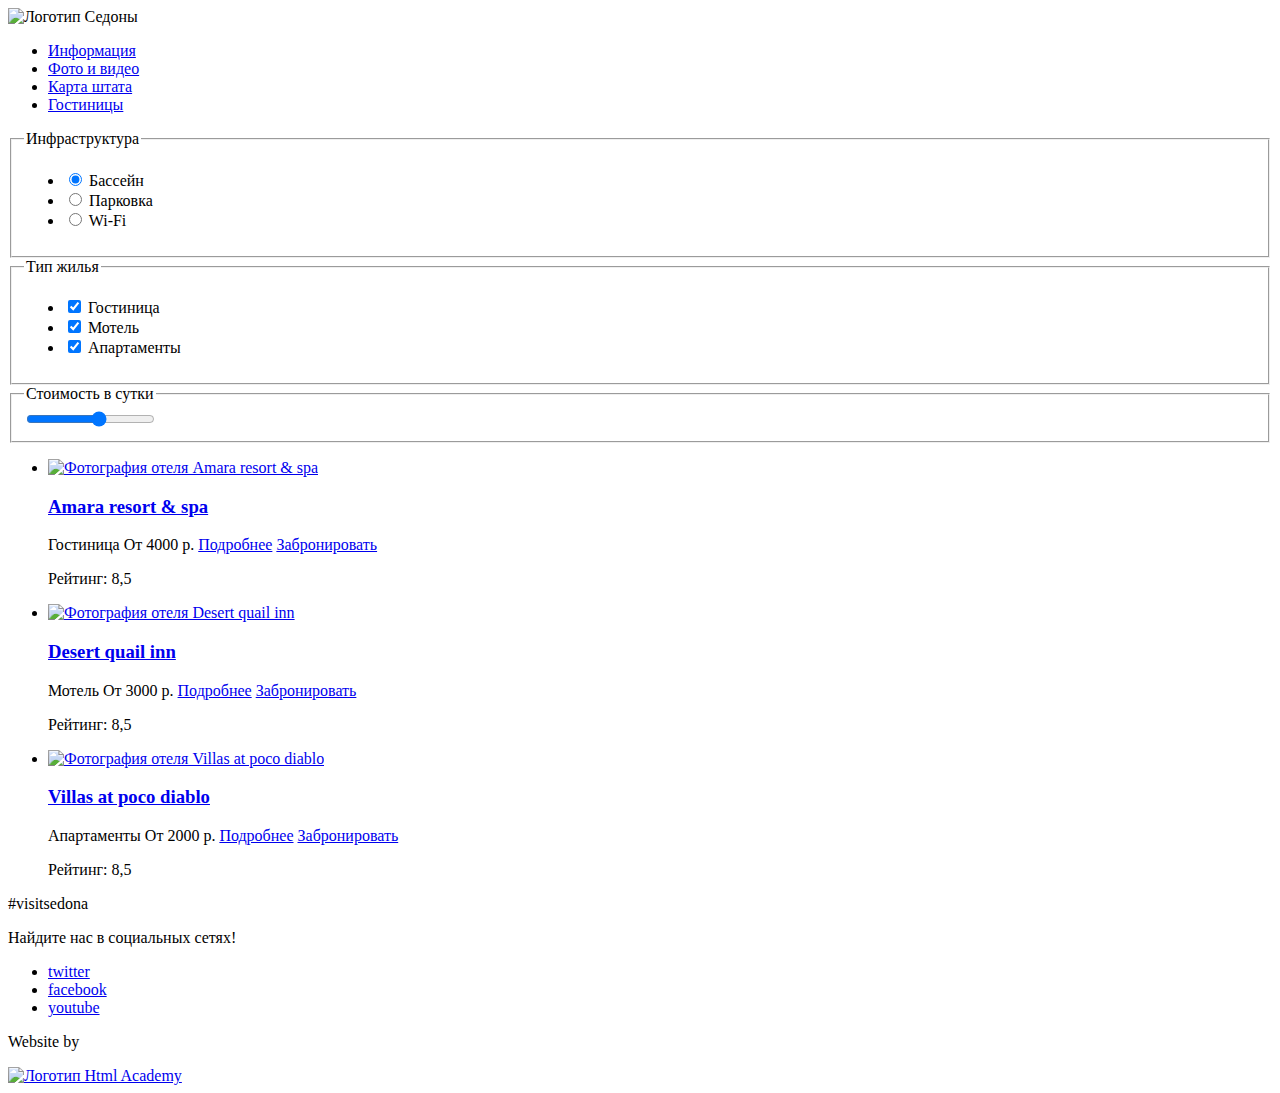
==== hotels.html @ 3c792347 "Добавление доступности и форм" ====
<!DOCTYPE html>
<html lang="ru">
  <head>
    <link href="css/style.css" rel="stylesheet">
    <meta charset="utf-8">
    <title>HTML Academy: Седона</title>
  </head>
  <body>
      <header class="main-header">
          <nav class="main-navigation">
              <img src="img/logo.svg" width="139px" height="71px" alt="Логотип Седоны">
              <ul>
                  <li><a href="#">Информация</a></li>
                  <li><a href="#">Фото и видео</a></li>
                  <li><a href="#">Карта штата</a></li>
                  <li><a href="#">Гостиницы</a></li>
              </ul>
          </nav>
      </header>
      
      <main>
          <h1 class="visually-hidden">Отели в Седоне</h1>
          <section>
              <h2 class="visually-hidden">Фильтр отелей</h2>
              <form class="filter" action="https://echo.htmlacademy.ru" method="post">
                  <fieldset>
                    <legend>Инфраструктура</legend>
                      <ul>
                        <li>
                            <input type="radio" name="infrostructure" id="swimming-pool" checked>
                            <label for="swimming-pool">Бассейн</label>
                        </li>
                        <li>
                            <input type="radio" name="infrostructure" id="parking"> 
                            <label for="parking">Парковка</label>
                        </li>
                        <li>
                            <input type="radio" name="infrostructure" id="wi-fi"> 
                            <label for="wi-fi">Wi-Fi</label>
                        </li>
                       </ul>
                  </fieldset>
                  <fieldset>
                    <legend>Тип жилья</legend>
                      <ul>
                        <li>
                            <input type="checkbox" name="accomodation" id="inn" checked>
                            <label for="inn">Гостиница</label>
                        </li>
                        <li>
                            <input type="checkbox" name="accomodation" id="motel" checked> 
                            <label for="motel">Мотель</label>
                        </li>
                        <li>
                            <input type="checkbox" name="accomodation" id="apartment" checked> 
                            <label for="apartment">Апартаменты</label>
                        </li>
                       </ul>
                  </fieldset>
                  <fieldset>
                    <legend>Стоимость в сутки</legend>
                    <input type="range" min="0" max="3500" step="500" multiple>
                  </fieldset>
              </form>
          </section>
          <section>
              <h2 class="visually-hidden">Список отелей</h2>
              <ul>
                  <li>
                      <div>
                          <a href="hotels-item.html">
                              <img src="img/amara.jpg" width="135" height="90" alt="Фотография отеля Amara resort & spa">
                          </a>
                      </div>
                      <div>
                        <h3><a href="hotels-item.html">Amara resort & spa</a></h3>
                        <span>Гостиница</span>
                        <span>От 4000 р.</span>
                        <a href="#">Подробнее</a>
                        <a href="#">Забронировать</a>
                      </div>
                      <div>
                          <p>Рейтинг: 8,5</p>
                      </div>
                  </li>
                  <li>
                      <div>
                          <a href="hotels-item.html">
                              <img src="img/desert.jpg" width="135" height="90" alt="Фотография отеля Desert quail inn">
                          </a>
                      </div>
                      <div>
                        <h3><a href="hotels-item.html">Desert quail inn</a></h3>
                        <span>Мотель</span>
                        <span>От 3000 р.</span>
                        <a href="#">Подробнее</a>
                        <a href="#">Забронировать</a>
                      </div>
                      <div>
                          <p>Рейтинг: 8,5</p>
                      </div>
                  </li>
                  <li>
                      <div>
                          <a href="hotels-item.html">
                              <img src="img/villas.jpg" width="135" height="90" alt="Фотография отеля Villas at poco diablo">
                          </a>
                      </div>
                      <div>
                        <h3><a href="hotels-item.html">Villas at poco diablo</a></h3>
                        <span>Апартаменты</span>
                        <span>От 2000 р.</span>
                        <a href="#">Подробнее</a>
                        <a href="#">Забронировать</a>
                      </div>
                      <div>
                          <p>Рейтинг: 8,5</p>
                      </div>
                  </li>
              </ul>
          </section>
      </main>
      
      <footer class="main-footer">
              <p>#visitsedona</p>
              <div>
                <p>Найдите нас в социальных сетях!</p>
                <ul>
                  <li><a href="#">twitter</a></li>
                  <li><a href="#">facebook</a></li>
                  <li><a href="#">youtube</a></li>
                </ul>
              </div>
              <p>Website by</p>
              <a href="#">
                <img src="img/academylogo.svg" width="115px" height="41" alt="Логотип Html Academy">
              </a>
          </footer>

    
  </body>
</html>
---- css/style.css ----
.visually-hidden {
  position: absolute;
  width: 1px;
  height: 1px;
  margin: -1px;
  border: 0;
  padding: 0;
  clip: rect(0 0 0 0);
  overflow: hidden;
}
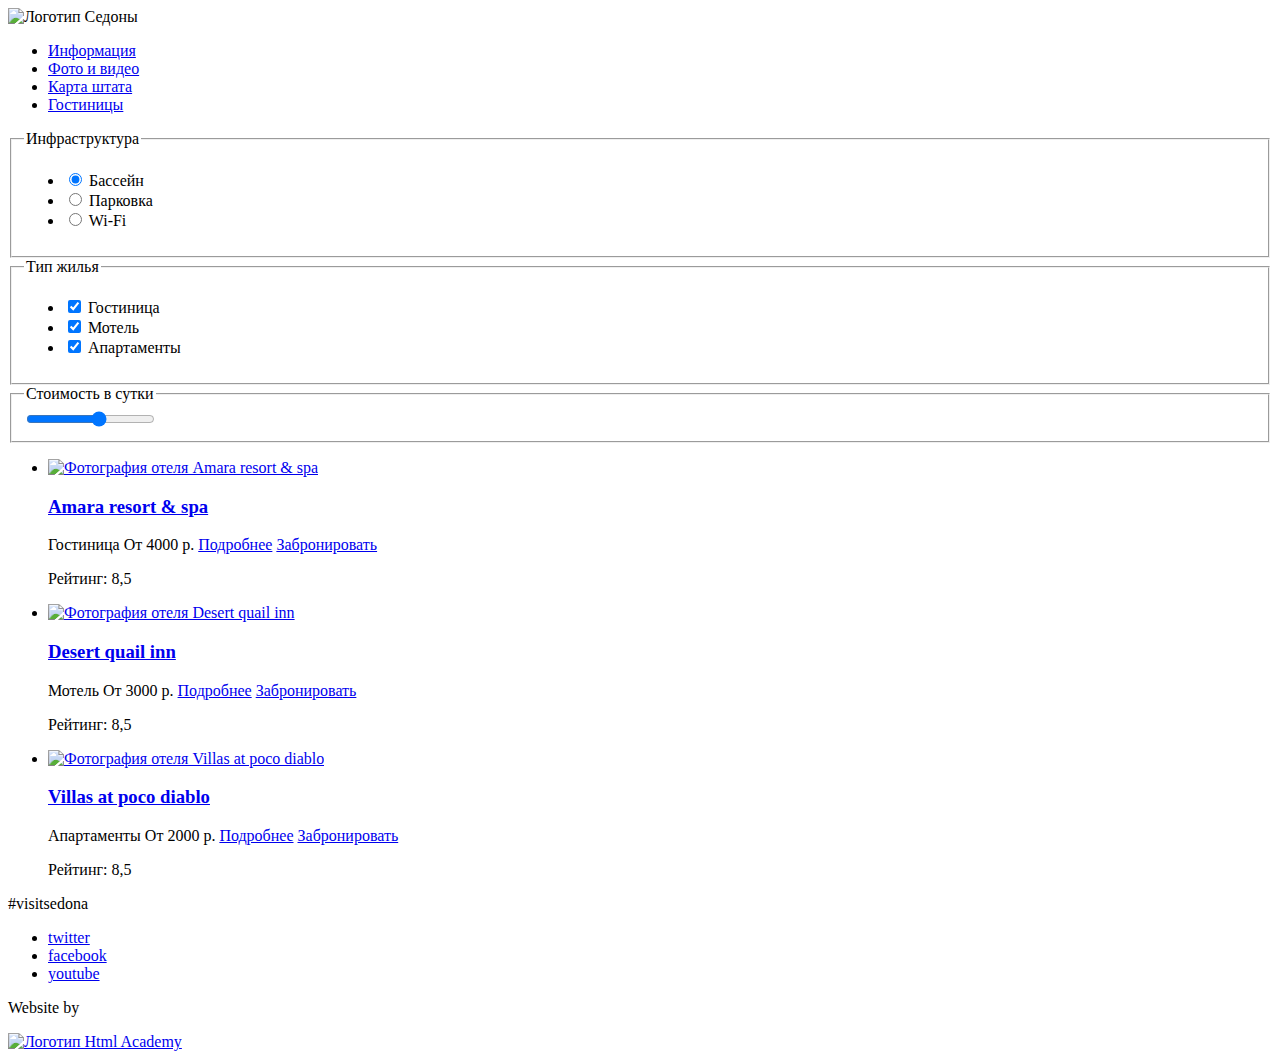
==== commit b5af0e05: "Доработка доступности" ====
--- a/hotels.html
+++ b/hotels.html
@@ -124,11 +124,11 @@
       <footer class="main-footer">
               <p>#visitsedona</p>
               <div>
-                <p>Найдите нас в социальных сетях!</p>
+                <p class="visually-hidden">Найдите нас в социальных сетях!</p>
                 <ul>
-                  <li><a href="#">twitter</a></li>
-                  <li><a href="#">facebook</a></li>
-                  <li><a href="#">youtube</a></li>
+                  <li><a class="twitter" href="#">twitter</a></li>
+                  <li><a class="facebook" href="#">facebook</a></li>
+                  <li><a class="youtube" href="#">youtube</a></li>
                 </ul>
               </div>
               <p>Website by</p>
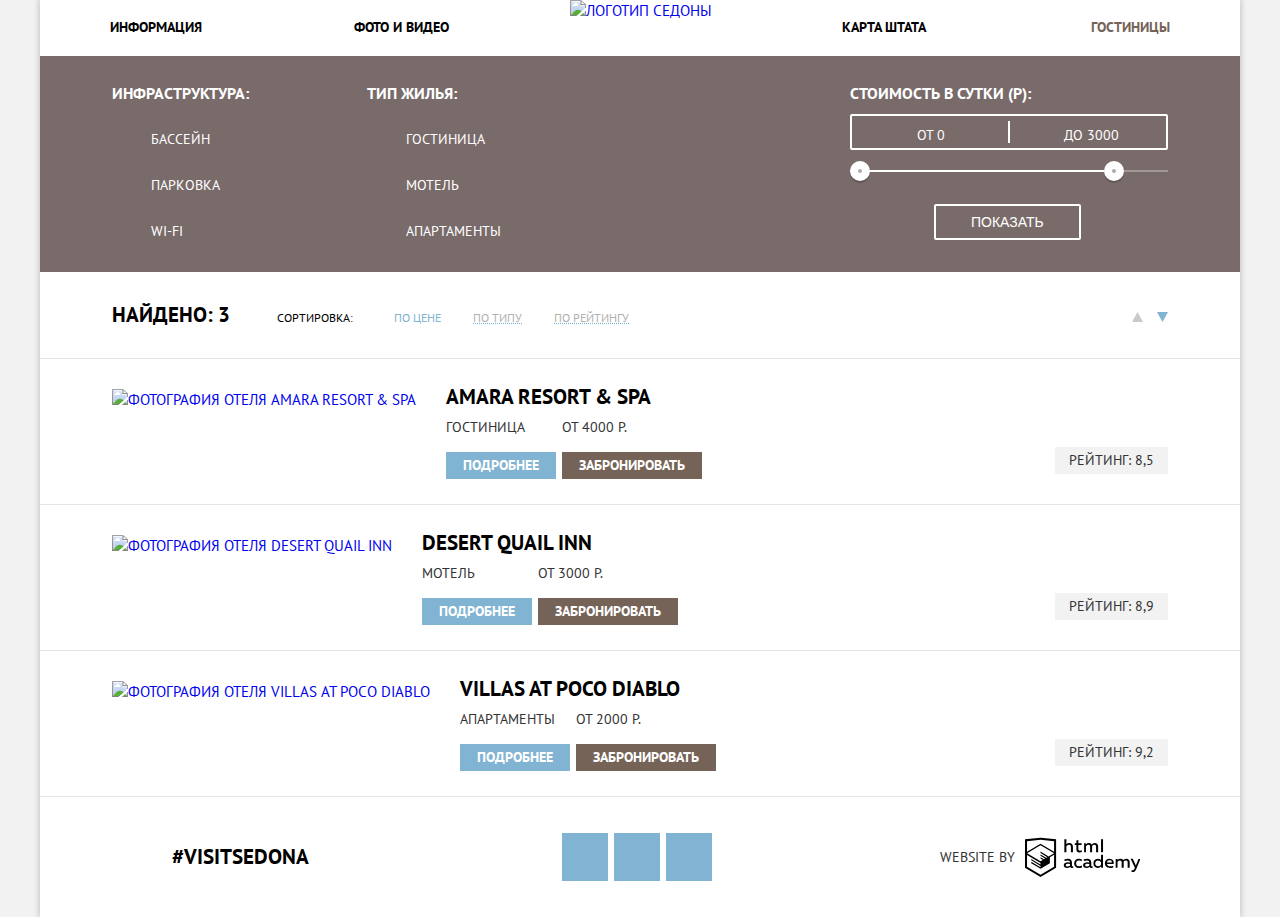
==== commit 767daca2: "финал" ====
--- a/hotels.html
+++ b/hotels.html
@@ -1,142 +1,225 @@
 <!DOCTYPE html>
 <html lang="ru">
-  <head>
-    <link href="css/style.css" rel="stylesheet">
-    <meta charset="utf-8">
-    <title>HTML Academy: Седона</title>
-  </head>
-  <body>
-      <header class="main-header">
-          <nav class="main-navigation">
-              <img src="img/logo.svg" width="139px" height="71px" alt="Логотип Седоны">
-              <ul>
-                  <li><a href="#">Информация</a></li>
-                  <li><a href="#">Фото и видео</a></li>
-                  <li><a href="#">Карта штата</a></li>
-                  <li><a href="#">Гостиницы</a></li>
-              </ul>
-          </nav>
-      </header>
-      
-      <main>
-          <h1 class="visually-hidden">Отели в Седоне</h1>
-          <section>
-              <h2 class="visually-hidden">Фильтр отелей</h2>
-              <form class="filter" action="https://echo.htmlacademy.ru" method="post">
-                  <fieldset>
-                    <legend>Инфраструктура</legend>
-                      <ul>
-                        <li>
-                            <input type="radio" name="infrostructure" id="swimming-pool" checked>
-                            <label for="swimming-pool">Бассейн</label>
-                        </li>
-                        <li>
-                            <input type="radio" name="infrostructure" id="parking"> 
-                            <label for="parking">Парковка</label>
-                        </li>
-                        <li>
-                            <input type="radio" name="infrostructure" id="wi-fi"> 
-                            <label for="wi-fi">Wi-Fi</label>
-                        </li>
-                       </ul>
-                  </fieldset>
-                  <fieldset>
-                    <legend>Тип жилья</legend>
-                      <ul>
-                        <li>
-                            <input type="checkbox" name="accomodation" id="inn" checked>
-                            <label for="inn">Гостиница</label>
-                        </li>
-                        <li>
-                            <input type="checkbox" name="accomodation" id="motel" checked> 
-                            <label for="motel">Мотель</label>
-                        </li>
-                        <li>
-                            <input type="checkbox" name="accomodation" id="apartment" checked> 
-                            <label for="apartment">Апартаменты</label>
-                        </li>
-                       </ul>
-                  </fieldset>
-                  <fieldset>
-                    <legend>Стоимость в сутки</legend>
-                    <input type="range" min="0" max="3500" step="500" multiple>
-                  </fieldset>
-              </form>
-          </section>
-          <section>
-              <h2 class="visually-hidden">Список отелей</h2>
-              <ul>
-                  <li>
-                      <div>
-                          <a href="hotels-item.html">
-                              <img src="img/amara.jpg" width="135" height="90" alt="Фотография отеля Amara resort & spa">
-                          </a>
-                      </div>
-                      <div>
-                        <h3><a href="hotels-item.html">Amara resort & spa</a></h3>
-                        <span>Гостиница</span>
-                        <span>От 4000 р.</span>
-                        <a href="#">Подробнее</a>
-                        <a href="#">Забронировать</a>
-                      </div>
-                      <div>
-                          <p>Рейтинг: 8,5</p>
-                      </div>
-                  </li>
-                  <li>
-                      <div>
-                          <a href="hotels-item.html">
-                              <img src="img/desert.jpg" width="135" height="90" alt="Фотография отеля Desert quail inn">
-                          </a>
-                      </div>
-                      <div>
-                        <h3><a href="hotels-item.html">Desert quail inn</a></h3>
-                        <span>Мотель</span>
-                        <span>От 3000 р.</span>
-                        <a href="#">Подробнее</a>
-                        <a href="#">Забронировать</a>
-                      </div>
-                      <div>
-                          <p>Рейтинг: 8,5</p>
-                      </div>
-                  </li>
-                  <li>
-                      <div>
-                          <a href="hotels-item.html">
-                              <img src="img/villas.jpg" width="135" height="90" alt="Фотография отеля Villas at poco diablo">
-                          </a>
-                      </div>
-                      <div>
-                        <h3><a href="hotels-item.html">Villas at poco diablo</a></h3>
-                        <span>Апартаменты</span>
-                        <span>От 2000 р.</span>
-                        <a href="#">Подробнее</a>
-                        <a href="#">Забронировать</a>
-                      </div>
-                      <div>
-                          <p>Рейтинг: 8,5</p>
-                      </div>
-                  </li>
-              </ul>
-          </section>
+<head>
+  <meta charset="utf-8">
+  <title>HTML Academy: Седона</title>
+  <link href="https://fonts.googleapis.com/css?family=PT+Sans:400,700&amp;subset=latin,cyrillic" rel="stylesheet" type="text/css">
+  <link href="css/normalize.css" rel="stylesheet">
+  <link href="css/min.css" rel="stylesheet">
+</head>
+<body>
+  <div class="wrap">
+    <header class="main-header">
+      <nav class="main-navigation">
+        <ul class="navigation-menu">
+          <li><a class="information" href="#">Информация</a></li>
+          <li><a class="photos" href="#">Фото и видео</a></li>
+          <li><a class="state-map" href="#">Карта штата</a></li>
+          <li><a class="inns active-link">Гостиницы</a></li>
+        </ul>
+        <a class="header-logo" href="index.html">
+          <img src="img/logo.svg" width="139" height="71" alt="Логотип Седоны">
+        </a>
+      </nav>
+    </header>
+    <main>
+      <h1 class="visually-hidden">Отели в Седоне</h1>
+      <section class="hotels-filter">
+        <h2 class="visually-hidden">Фильтр отелей</h2>
+        <form class="filter" action="https://echo.htmlacademy.ru" method="post">
+          <fieldset class="filter-infrostructure">
+            <legend>Инфраструктура:</legend>
+            <ul>
+              <li class="filter-option">
+                <input class="visually-hidden filter-checkbox" type="checkbox" name="infrostructure" id="swimming-pool" checked>
+                <label for="swimming-pool">Бассейн</label>
+              </li>
+              <li class="filter-option">
+                <input class="visually-hidden filter-checkbox" type="checkbox" name="infrostructure" id="parking">
+                <label for="parking">Парковка</label>
+              </li>
+              <li class="filter-option">
+                <input class="visually-hidden filter-checkbox" type="checkbox" name="infrostructure" id="wi-fi">
+                <label for="wi-fi">Wi-Fi</label>
+              </li>
+            </ul>
+          </fieldset>
+          <fieldset class="filter-accomodation">
+            <legend>Тип жилья:</legend>
+            <ul>
+              <li class="filter-option">
+                <input class="visually-hidden filter-checkbox" type="checkbox" name="accomodation" id="inn" checked>
+                <label for="inn">Гостиница</label>
+              </li>
+              <li class="filter-option">
+                <input class="visually-hidden filter-checkbox" type="checkbox" name="accomodation" id="motel" checked>
+                <label for="motel">Мотель</label>
+              </li>
+              <li class="filter-option">
+                <input class="visually-hidden filter-checkbox" type="checkbox" name="accomodation" id="apartment" checked>
+                <label for="apartment">Апартаменты</label>
+              </li>
+            </ul>
+          </fieldset>
+          <fieldset class="filter-range">
+            <legend class="filter-range-title">Стоимость в сутки (р):</legend>
+            <div class="price-controls">
+              <label class="min-price">от <input type="text" name="min-price" value="0"></label>
+              <label class="max-price">до <input type="text" name="max-price" value="3000"></label>
+            </div>
+            <div class="range-controls">
+              <div class="scale">
+                <div class="bar"></div>
+              </div>
+              <div class="range-toggle range-toggle-min"></div>
+              <div class="range-toggle range-toggle-max"></div>
+            </div>
+            <button class="btn-transparent" type="submit">Показать</button>
+          </fieldset>
+        </form>
+      </section>
+      <section class="hotels-list">
+        <h2 class="visually-hidden">Список отелей</h2>
+        <div class="sort-top">
+          <p>Найдено: 3</p>
+          <span class="sort-span">Сортировка:</span>
+          <ul class="hotel-sort">
+            <li>
+              <input class="visually-hidden" type="radio" name="sorting" id="by-price" checked>
+              <label for="by-price">По цене</label>
+            </li>
+            <li>
+              <input class="visually-hidden" type="radio" name="sorting" id="by-type">
+              <label for="by-type">По типу</label>
+            </li>
+            <li>
+              <input class="visually-hidden" type="radio" name="sorting" id="by-rating">
+              <label for="by-rating">По рейтингу</label>
+            </li>
+          </ul>
+          <div class="sort-buttons">
+            <span class="visually-hidden">кнопки сортировки</span>
+            <a href="#">
+              <svg version="1.1" xmlns="http://www.w3.org/2000/svg" xmlns:xlink="http://www.w3.org/1999/xlink" x="0px" y="0px" width="11px" height="10px" viewBox="0 0 11 10" enable-background="new 0 0 11 10" xml:space="preserve">
+                <polygon fill="#cacaca" points="5.5,0 0,10 11,10 "/>
+              </svg>
+            </a>
+            <a class="active-sort" href="#">
+              <svg version="1.1" xmlns="http://www.w3.org/2000/svg" xmlns:xlink="http://www.w3.org/1999/xlink" x="0px" y="0px" width="11px" height="10px" viewBox="0 0 11 10" enable-background="new 0 0 11 10" xml:space="preserve">
+                <polyline fill="#81b3d2" points="5.5,10 0,0 11,0 "/>
+              </svg>
+            </a>
+          </div>
+        </div>
+        <ul class="found-hotels">
+          <li class="hotel-card">
+            <a class="hotel-photo" href="hotels-item.html">
+              <img src="img/amara.jpg" width="135" height="90" alt="Фотография отеля Amara resort & spa">
+            </a>
+            <div class="hotel-description">
+              <a class="hotel-name" href="hotels-item.html">
+                <h3>Amara resort & spa</h3>
+              </a>
+              <div class="info-wrap">
+                <div class="hotel-info">
+                  <span>Гостиница</span>
+                  <a class="info-button" href="#">Подробнее</a>
+                </div>
+                <div class="hotel-book">
+                  <span>От 4000 р.</span>
+                  <a class="reserve-button" href="#">Забронировать</a>
+                </div>
+              </div>
+            </div>
+            <div class="rating">
+              <div class="rating-stars">
+                <span class="visually-hidden">рейтинг: 4 звезды</span>
+                <span></span>
+                <span></span>
+                <span></span>
+                <span></span>
+              </div>
+              <p>Рейтинг: 8,5</p>
+            </div>
+          </li>
+          <li class="hotel-card">
+            <a class="hotel-photo" href="hotels-item.html">
+              <img src="img/desert.jpg" width="135" height="90" alt="Фотография отеля Desert quail inn">
+            </a>
+            <div class="hotel-description">
+              <a class="hotel-name" href="hotels-item.html">
+                <h3>Desert quail inn</h3>
+              </a>
+              <div class="info-wrap">
+                <div class="hotel-info">
+                  <span>Мотель</span>
+                  <a class="info-button" href="#">Подробнее</a>
+                </div>
+                <div class="hotel-book">
+                  <span>От 3000 р.</span>
+                  <a class="reserve-button" href="#">Забронировать</a>
+                </div>
+              </div>
+            </div>
+            <div class="rating">
+              <div class="rating-stars">
+                <span class="visually-hidden">рейтинг: 3 звезды</span>
+                <span></span>
+                <span></span>
+                <span></span>
+              </div>
+              <p>Рейтинг: 8,9</p>
+            </div>
+          </li>
+          <li class="hotel-card">
+            <a class="hotel-photo" href="hotels-item.html">
+              <img src="img/villas.jpg" width="135" height="90" alt="Фотография отеля Villas at poco diablo">
+            </a>
+            <div class="hotel-description">
+              <a class="hotel-name" href="hotels-item.html">
+                <h3>Villas at poco diablo</h3>
+              </a>
+              <div class="info-wrap">
+                <div class="hotel-info">
+                  <span>Апартаменты</span>
+                  <a class="info-button" href="#">Подробнее</a>
+                </div>
+                <div class="hotel-book">
+                  <span>От 2000 р.</span>
+                  <a class="reserve-button" href="#">Забронировать</a>
+                </div>
+              </div>
+            </div>
+            <div class="rating">
+              <div class="rating-stars">
+                <span class="visually-hidden">рейтинг: 2 звезды</span>
+                <span></span>
+                <span></span>
+              </div>
+              <p>Рейтинг: 9,2</p>
+            </div>
+          </li>
+        </ul>
+      </section>
       </main>
-      
       <footer class="main-footer">
-              <p>#visitsedona</p>
-              <div>
-                <p class="visually-hidden">Найдите нас в социальных сетях!</p>
-                <ul>
-                  <li><a class="twitter" href="#">twitter</a></li>
-                  <li><a class="facebook" href="#">facebook</a></li>
-                  <li><a class="youtube" href="#">youtube</a></li>
-                </ul>
-              </div>
-              <p>Website by</p>
-              <a href="#">
-                <img src="img/academylogo.svg" width="115px" height="41" alt="Логотип Html Academy">
-              </a>
-          </footer>
-
-    
+        <p class="hashtag">#visitsedona</p>
+        <div class="social-networks">
+          <p class="visually-hidden">Найдите нас в социальных сетях!</p>
+          <ul>
+            <li class="twitter"><a href="twitter.com" aria-label="мы в твиттере"></a></li>
+            <li class="facebook"><a href="facebook.com" aria-label="мы в фэйсбуке"></a></li>
+            <li class="youtube"><a href="youtube.com" aria-label="мы в ютубе"></a></li>
+          </ul>
+        </div>
+        <div class="created-by">
+          <p>Website by</p>
+          <a class="academy-link" href="https://htmlacademy.ru/intensive/htmlcss" aria-label="логотип html академии">
+            <svg width="115px" height="41px" id="Layer_1" data-name="Layer 1" xmlns="http://www.w3.org/2000/svg" viewBox="0 0 113 39"><title>logo_name</title><path d="M401.93,351.51a2.07,2.07,0,0,0,.58-0.11v1.4a3.41,3.41,0,0,1-1.24.22,1.75,1.75,0,0,1-1.75-1,5.08,5.08,0,0,1-3.3,1.13c-1.59,0-3.06-.87-3.06-2.68,0-2.24,2.08-2.93,3.9-2.93a11.63,11.63,0,0,1,2.28.26v-0.31c0-1.09-.8-1.86-2.3-1.86a7.79,7.79,0,0,0-3.15.67v-1.79a10.72,10.72,0,0,1,3.35-.58c2.48,0,4,1.18,4,3.83v3.14A0.57,0.57,0,0,0,401.93,351.51Zm-6.76-1.19a1.42,1.42,0,0,0,1.64,1.29,3.56,3.56,0,0,0,2.53-1V349.1a10.21,10.21,0,0,0-1.9-.22C396.34,348.89,395.17,349.23,395.17,350.33Z" transform="translate(-355.09 -323.29)" fill="#000"/><path d="M408.15,343.91a5.29,5.29,0,0,1,2.7.67v1.79a4.28,4.28,0,0,0-2.42-.73,2.89,2.89,0,1,0,0,5.76,5.26,5.26,0,0,0,2.55-.67v1.8a6.58,6.58,0,0,1-2.9.6,4.42,4.42,0,0,1-4.72-4.54A4.54,4.54,0,0,1,408.15,343.91Z" transform="translate(-355.09 -323.29)" fill="#000"/><path d="M420.93,351.51a2.07,2.07,0,0,0,.58-0.11v1.4a3.41,3.41,0,0,1-1.24.22,1.75,1.75,0,0,1-1.75-1,5.08,5.08,0,0,1-3.3,1.13c-1.59,0-3.06-.87-3.06-2.68,0-2.24,2.08-2.93,3.9-2.93a11.63,11.63,0,0,1,2.28.26v-0.31c0-1.09-.8-1.86-2.3-1.86a7.79,7.79,0,0,0-3.15.67v-1.79a10.72,10.72,0,0,1,3.35-.58c2.48,0,4,1.18,4,3.83v3.14A0.57,0.57,0,0,0,420.93,351.51Zm-6.76-1.19a1.42,1.42,0,0,0,1.64,1.29,3.56,3.56,0,0,0,2.53-1V349.1a10.21,10.21,0,0,0-1.9-.22C415.33,348.89,414.17,349.23,414.17,350.33Z" transform="translate(-355.09 -323.29)" fill="#000"/><path d="M431.76,340.14V352.9H430v-1.39a4.07,4.07,0,0,1-3.35,1.62,4.62,4.62,0,0,1,0-9.22,4,4,0,0,1,3.15,1.37v-5.14h2ZM427,345.62a2.9,2.9,0,0,0,0,5.8,3,3,0,0,0,2.79-1.84v-2.13A3.06,3.06,0,0,0,427,345.62Z" transform="translate(-355.09 -323.29)" fill="#000"/><path d="M438.08,343.91c3.48,0,4.68,2.81,4.12,5.34h-6.58c0.22,1.57,1.75,2.22,3.35,2.22a6.41,6.41,0,0,0,2.77-.62v1.68a7.5,7.5,0,0,1-3.14.6c-2.68,0-5-1.53-5-4.61A4.39,4.39,0,0,1,438.08,343.91Zm0.09,1.62a2.39,2.39,0,0,0-2.57,2.26h4.85A2.06,2.06,0,0,0,438.17,345.53Z" transform="translate(-355.09 -323.29)" fill="#000"/><path d="M444.19,352.9v-8.75h1.73v1.09a4,4,0,0,1,2.92-1.33,3,3,0,0,1,2.73,1.4,4.33,4.33,0,0,1,3.06-1.4,3.21,3.21,0,0,1,3.32,3.52v5.47h-2v-5.41a1.67,1.67,0,0,0-1.73-1.84,2.94,2.94,0,0,0-2.17,1.18c0,0.2,0,.4,0,0.6v5.47h-2v-5.41a1.67,1.67,0,0,0-1.73-1.84,3.11,3.11,0,0,0-2.32,1.35v5.91h-2Z" transform="translate(-355.09 -323.29)" fill="#000"/><path d="M466.56,344.15h2l-4.1,9.93c-0.95,2.28-2.19,3-3.52,3a5,5,0,0,1-1.15-.15v-1.66a3,3,0,0,0,.89.13c0.95,0,1.66-.67,2.17-2l0.18-.44-4.16-8.82H461l3,6.6Z" transform="translate(-355.09 -323.29)" fill="#000"/><path d="M395.75,324.82v5a4,4,0,0,1,2.83-1.2,3.41,3.41,0,0,1,3.61,3.57v5.41h-2v-5.16a1.9,1.9,0,0,0-2-2.1,3.08,3.08,0,0,0-2.44,1.46v5.8h-2V324.82h2Z" transform="translate(-355.09 -323.29)" fill="#000"/><path d="M407.52,325.71v3.12h3.17v1.71h-3.17v4c0,1.15.53,1.53,1.66,1.53a4.71,4.71,0,0,0,1.77-.35v1.68a7.14,7.14,0,0,1-2.35.38,2.68,2.68,0,0,1-3-2.88v-4.38H404v-1.71h1.57v-2.64Z" transform="translate(-355.09 -323.29)" fill="#000"/><path d="M413.19,337.58v-8.75h1.73v1.09a4,4,0,0,1,2.92-1.33,3,3,0,0,1,2.73,1.4,4.33,4.33,0,0,1,3.06-1.4,3.21,3.21,0,0,1,3.32,3.52v5.47h-2v-5.41a1.67,1.67,0,0,0-1.73-1.84,2.94,2.94,0,0,0-2.17,1.18c0,0.2,0,.4,0,0.6v5.47h-2v-5.41a1.67,1.67,0,0,0-1.73-1.84,3.11,3.11,0,0,0-2.32,1.35v5.91h-2Z" transform="translate(-355.09 -323.29)" fill="#000"/><rect x="74.72" y="1.52" width="1.95" height="12.76" fill="#000"/><path d="M370.53,323.31l-0.16,0-15.28,1.6v28L370.37,362l15.28-9.09v-28Zm13.12,28.45-13.28,7.9-13.28-7.9V340.28l13.22,7.87,0,1.43-9.07-5.4v1.38l9.11,5.47,0,1.46-9.1-5.42v1.38l9.11,5.47h0l9.19-5.5v-1.39h0v-4.52l4.1-2.45v11.67Zm0-13.16L380,340.74h0l-1.68,1-8-4.76v1.38l6.84,4.07-0.06,0-0.15.09-1,.57-5.64-3.36v1.38l4.45,2.65-1.05.7,0,0-3.36-2v1.38l2.21,1.3-2.25,1.35-13.16-7.82,13.17-7.92h0Zm0-1.39-13.35-7.87h0l-13.2,7.86v-10.5l13.28-1.39,13.28,1.39v10.51Z" transform="translate(-355.09 -323.29)" fill="#000"/></svg>
+          </a>
+        </div>
+      </footer>
+    </div>
+    <script src="js/min.js"></script>
   </body>
-</html>+  </html>
--- a/css/min.css
+++ b/css/min.css
@@ -0,0 +1 @@
+@-webkit-keyframes sliding{0%{-webkit-transform:translateY(0);transform:translateY(0)}to{-webkit-transform:translateY(100%);transform:translateY(100%)}}@keyframes sliding{0%{-webkit-transform:translateY(0);transform:translateY(0)}to{-webkit-transform:translateY(100%);transform:translateY(100%)}}@-webkit-keyframes sliding-reverse{0%{-webkit-transform:translateY(100%);transform:translateY(100%)}to{-webkit-transform:translateY(0);transform:translateY(0)}}@keyframes sliding-reverse{0%{-webkit-transform:translateY(100%);transform:translateY(100%)}to{-webkit-transform:translateY(0);transform:translateY(0)}}body{margin:0;padding:0;font-family:"PT Sans","Arial",sans-serif;text-transform:uppercase;font-size:15px;line-height:21px;font-weight:300;color:#333;background-color:#f2f2f2}.visually-hidden{position:absolute;margin:-1px;padding:0;width:1px;height:1px;border:0;clip:rect(0 0 0 0);overflow:hidden}a{text-decoration:none}img{max-width:100%;height:auto}.main-header,.wrap{background-color:#fff}.wrap{display:-webkit-box;display:-ms-flexbox;display:flex;-webkit-box-orient:vertical;-webkit-box-direction:normal;-ms-flex-direction:column;flex-direction:column;margin-left:auto;margin-right:auto;width:1200px;-webkit-box-shadow:0 0 6px 1px rgba(0,0,0,.2);box-shadow:0 0 6px 1px rgba(0,0,0,.2)}.main-header{position:relative}.navigation-menu{display:-webkit-box;display:-ms-flexbox;display:flex;-webkit-box-orient:horizontal;-webkit-box-direction:normal;-ms-flex-direction:row;flex-direction:row;-webkit-box-pack:justify;-ms-flex-pack:justify;justify-content:space-between;margin:0;padding:16px 70px 18px;list-style-type:none}.navigation-menu li{padding:0;margin:0;width:25%}.navigation-menu li:nth-child(3){margin-left:83px;text-align:right}.navigation-menu li:nth-child(4){text-align:right}.navigation-menu a{text-decoration:none;font-size:14px;line-height:21px;font-weight:700;color:#000}.header-logo{position:absolute;left:530px;top:0;z-index:1}.welcome,.welcome:after{background-repeat:no-repeat}.welcome{position:relative;-webkit-box-orient:vertical;-webkit-box-direction:normal;-ms-flex-direction:column;flex-direction:column;-webkit-box-pack:end;-ms-flex-pack:end;justify-content:flex-end;min-height:510px;background-image:url(../img/welcome.jpg);background-color:#869dc1}.welcome:after{position:absolute;bottom:-2px;content:"";height:59px;width:100%;background-image:url(../img/polygon.svg);z-index:1}.main-advantage,.welcome{display:-webkit-box;display:-ms-flexbox;display:flex}.more-information,.offers{-webkit-box-orient:horizontal;-webkit-box-direction:normal;-ms-flex-direction:row;flex-direction:row;list-style-type:none}.description h1,.description p{padding:58px 300px 0;margin:0 0 27px;line-height:26px;font-size:21px;color:#000;text-align:center}.description p{margin:0;padding:0 0 52px;font-size:14px;font-weight:400}.main-advantage div{color:#fff;background-color:#81b3d2;-ms-flex-preferred-size:400px;flex-basis:400px}.main-advantage h3{padding:47px 0 0;margin:0 0 22px;font-weight:700;line-height:21px;font-size:21px;text-align:center}.main-advantage p,.offers h3{margin:0;padding:0 49px;line-height:21px;font-size:14px;text-align:center}.main-advantage span,.more-information span{display:inline-block;vertical-align:top;margin-bottom:22px;margin-left:174px;line-height:21px;font-size:14px}.offers{display:-webkit-box;display:-ms-flexbox;display:flex;padding:0;margin:0 0 83px}.offers .accomodation-icon{margin-top:59px;margin-left:161px;margin-bottom:24px}.offers .food-icon{margin-top:59px;margin-left:162px;margin-bottom:26px}.offers .souvenirs-icon{margin-top:55px;margin-left:168px;margin-bottom:24px}.offers h3{padding:0;margin:0 0 23px;font-size:20px;font-weight:700;color:#000}.booking h2,.more-information h3,.more-information p,.offers p{line-height:21px;font-size:14px;text-align:center}.offers p{margin:0 50px;padding:0;color:#000}.more-information li,.offers li{-ms-flex-preferred-size:400px;flex-basis:400px;-webkit-box-flex:1;-ms-flex-positive:1;flex-grow:1}.second-advantage{-webkit-box-ordinal-group:3;-ms-flex-order:2;order:2}.second-advantage p::before{position:absolute;bottom:150%;right:45%;content:"- №2 -";color:#fff}.more-information{display:-webkit-box;display:-ms-flexbox;display:flex;margin:0;padding:0;color:#000;background-color:#eee}.more-information h3{padding:46px 120px 0;margin:0 0 26px;font-size:21px;font-weight:700}.booking h2,.more-information p{margin:0;padding:0 72px 58px}.more-information .road-information{padding:0 60px}.more-information span{margin-left:173px;margin-bottom:20px}.booking h2{padding:54px 0 0;line-height:30px;font-size:30px;font-weight:700;color:#000}.booking .booking-offer{margin:0;padding-top:28px;padding-bottom:49px;line-height:23px;font-size:14px;text-align:center}.search-map{position:relative;overflow:hidden;min-height:473px;margin-bottom:-5px}.map-interactive{width:100%;height:473px;border:0;background-image:url(../img/map.png);background-repeat:no-repeat}.booking-button{display:inline-block;margin-left:315px;padding:30px 0;width:570px;line-height:26px;font-size:21px;font-weight:700;text-transform:uppercase;color:#fff;text-align:center;background-color:#766357}.booking-button:focus,.booking-button:hover{background-color:#604e43}.booking-button:active{background-color:#503e33;color:#857871}.booking-button:active .booking-form{display:none}.booking-fieldset{padding:0;margin:0;width:458px;border:0}.booking-form,.form-show{-webkit-animation-duration:1s;animation-duration:1s}.booking-form{display:-webkit-box;display:-ms-flexbox;display:flex;-webkit-box-orient:vertical;-webkit-box-direction:normal;-ms-flex-direction:column;flex-direction:column;position:absolute;left:315px;top:-397px;padding:56px;background-color:#fff;-webkit-box-shadow:0 0 15px 3px rgba(0,0,0,.2);box-shadow:0 0 15px 3px rgba(0,0,0,.2);-webkit-animation-name:sliding;animation-name:sliding;-webkit-animation-fill-mode:both;animation-fill-mode:both}.form-show{-webkit-animation-name:sliding-reverse;animation-name:sliding-reverse;-webkit-animation-fill-mode:forwards;animation-fill-mode:forwards;-webkit-animation-timing-function:ease;animation-timing-function:ease}.booking-form p{display:-webkit-box;display:-ms-flexbox;display:flex;-webkit-box-pack:justify;-ms-flex-pack:justify;justify-content:space-between;padding:0;margin:0 0 30px;-webkit-box-align:center;-ms-flex-align:center;align-items:center}.booking-form .search-submit{margin-bottom:0}.booking-form input[type=text],.booking-form label{min-height:36px;line-height:36px;font-size:14px;font-weight:700;font-family:inherit;text-transform:inherit;color:#000}.booking-form input[type=text]{background-color:#f2f2f2;border:0;outline:0}.booking-form input[type=text]:hover{background-color:#ebebeb}.booking-form input[type=text]:focus{background-color:#fff;-webkit-box-shadow:inset 0 0 0 2px #e5e5e5;box-shadow:inset 0 0 0 2px #e5e5e5}.booking-form input[type=text]::-ms-clear{display:none}.arrival-date,.leave-date{padding-left:12px;-ms-flex-preferred-size:332px;flex-basis:332px}.booking-form .vacation-date{position:relative}.booking-form .calendar-button{position:absolute;fill:#cacaca;background-color:transparent;border:0;cursor:pointer}.booking-form .calendar-button:focus,.booking-form .calendar-button:hover,.sort-buttons polygon:focus,.sort-buttons polygon:hover,.sort-buttons polyline:focus,.sort-buttons polyline:hover{fill:#000}.booking-form .calendar-button:active{fill:#81b3d2}.booking-form .arrival-button{top:63px;right:58px}.booking-form .leave-button{top:130px;right:58px}.form-counter{display:-webkit-box;display:-ms-flexbox;display:flex;-webkit-box-pack:justify;-ms-flex-pack:justify;justify-content:space-between;margin-bottom:23px}.form-counter .label-adults{margin-right:42px}.form-counter .label-children{margin-right:27px}.form-counter input[type=text]{width:36px;border:0;text-align:center;outline:0}.form-counter button{position:relative;width:38px;height:38px;border:0;background-color:#f2f2f2;outline:0}.form-counter button:before{position:absolute;top:18px;left:13px;content:"";width:13px;height:3px;background-color:#a9a9a9}.form-counter .increment:after{position:absolute;top:13px;right:17px;content:"";width:3px;height:13px;background-color:#a9a9a9}.form-counter .increment:focus:after,.form-counter .increment:hover:after,.form-counter button:focus:before,.form-counter button:hover:before{background-color:#000}.form-counter .increment:active:after,.form-counter button:active:before,.search-button{background-color:#81b3d2}.search-button{padding:16px 196px;width:100%;font-family:inherit;line-height:26px;font-size:21px;font-weight:700;text-transform:uppercase;border:0;color:#fff;outline:0}.search-button:focus,.search-button:hover{background-color:#669ec0}.search-button:active{background-color:#5496bd;color:#88b6d1}.main-footer{display:-webkit-box;display:-ms-flexbox;display:flex}.hashtag,.main-footer div{-ms-flex-preferred-size:400px;flex-basis:400px}.main-footer .hashtag{text-align:center}.hashtag{margin:0;padding-top:47px;padding-bottom:47px;line-height:26px;font-size:21px;font-weight:700;color:#000}.created-by,.social-networks,.social-networks ul{display:-webkit-box;display:-ms-flexbox;display:flex;-webkit-box-pack:center;-ms-flex-pack:center;justify-content:center}.created-by,.social-networks{-webkit-box-align:center;-ms-flex-align:center;align-items:center}.social-networks ul{margin:0;padding:0;list-style-type:none}.social-networks li{margin-right:6px;width:46px;height:48px;background-color:#81b3d2}.social-networks a{margin-right:6px}.social-networks .facebook,.social-networks .twitter,.social-networks .youtube{background-image:url(../img/twitter.svg);background-repeat:no-repeat;background-position:center}.social-networks .facebook,.social-networks .youtube{background-image:url(../img/facebook.svg)}.social-networks .youtube{background-image:url(../img/youtube.svg)}.navigation-menu a:focus,.navigation-menu a:hover{color:#81b3d2}.navigation-menu a:active{color:#b2b2b2}.social-networks li:focus-within,.social-networks li:hover{background-color:#669ec0}.social-networks .twitter:active{background-color:#5496bd;background-image:url(../img/twitter-active.svg)}.social-networks .facebook:active{background-color:#5496bd;background-image:url(../img/fb-active.svg)}.social-networks .youtube:active{background-color:#5496bd;background-image:url(../img/youtube-active.svg)}.created-by p{margin:0 10px 0 0;padding:0;line-height:26px;font-size:14px}.created-by .academy-link{margin-bottom:-5px}.navigation-menu .active-link,.navigation-menu .active-link:active,.navigation-menu .active-link:hover{color:#766357}.filter,.hotels-filter{display:-webkit-box;display:-ms-flexbox;display:flex}.hotels-filter{-webkit-box-orient:vertical;-webkit-box-direction:normal;-ms-flex-direction:column;flex-direction:column;min-height:216px;background-image:url(../img/filter-background.png);background-repeat:no-repeat;background-size:100%;background-color:#796b6a}.hotels-filter ul{margin:0;padding:0;list-style-type:none}.filter{padding:27px 72px}.filter legend{padding:0;line-height:21px;font-size:16px;font-weight:700;color:#fff}.filter label{line-height:21px;font-size:14px;color:#fff}.hotels-filter fieldset{padding:0;margin:0;border:0}.hotels-filter .filter-accomodation,.hotels-filter .filter-infrostructure{margin-right:118px}.filter-option{margin-top:25px}.filter-option label{position:relative;padding-left:39px;display:block;cursor:pointer;-webkit-user-select:none;-moz-user-select:none;-ms-user-select:none;user-select:none}.filter-checkbox+label::before{content:"";position:absolute;width:23px;height:23px;background-image:url(../img/checkbox-off.svg);background-repeat:no-repeat;background-position:0 0;left:0;top:-1px}.filter-checkbox:checked+label::after{content:"";position:absolute;width:27px;height:25px;left:0;top:-1px;background-image:url(../img/checkbox-on.svg);background-repeat:no-repeat;background-position:0 0}.filter-checkbox:focus+label{outline:auto}.filter-checkbox:disabled+label:before{opacity:.2}.filter-checkbox:disabled+label:after{opacity:.5}.hotels-filter .filter-range{margin-left:auto;width:318px;color:#fff}.filter-range-title{margin-bottom:10px;font-weight:700;font-size:16px;line-height:21px}.price-controls{position:relative;margin-bottom:20px;height:32px;font-size:0;border:2px solid #fff;border-radius:2px}.price-controls::after{content:"";position:absolute;top:50%;left:50%;width:2px;height:22px;background:#fff;-webkit-transform:translate(-50%,-50%);-ms-transform:translate(-50%,-50%);transform:translate(-50%,-50%)}.price-controls label{display:inline-block;padding:0;height:32px;font-size:14px;line-height:38px;vertical-align:top;cursor:pointer}.price-controls .min-price{padding-left:65px;width:90px}.price-controls .max-price{padding-left:57px;width:90px}.price-controls input{margin:0;padding:0;height:32px;width:50px;color:inherit;font:inherit;background:0 0;border:0;outline:0}.range-controls{position:relative;margin-bottom:32px}.range-controls .scale{height:2px;background:rgba(255,255,255,.3)}.range-controls .bar{width:80%;height:2px;background:#fff}.range-toggle{position:absolute;top:-9px;width:4px;height:4px;background:#ababab;border:8px solid #fff;border-radius:50%;-webkit-box-shadow:0 2px 1px 0 rgba(0,1,1,.2);box-shadow:0 2px 1px 0 rgba(0,1,1,.2);cursor:pointer}.range-toggle:hover{border:9px solid #fff}.range-toggle-min{left:0}.range-toggle-max{left:80%}.btn-transparent{display:block;margin-left:84px;padding:6px 35px;font-size:14px;line-height:20px;color:#fff;text-transform:uppercase;background:0 0;border:2px solid #fff;border-radius:2px;cursor:pointer}.btn-transparent:hover{color:#000;background:#fff}.btn-transparent:focus{color:#000;background:#fff}.hotel-sort,.hotels-list,.hotels-list .found-hotels,.sort-top{display:-webkit-box;display:-ms-flexbox;display:flex;-webkit-box-orient:vertical;-webkit-box-direction:normal;-ms-flex-direction:column;flex-direction:column}.hotels-list .found-hotels{margin:0;padding:0;list-style-type:none}.hotels-list .sort-top{padding:30px 72px;border-bottom:1px solid #e5e5e5}.hotel-sort,.sort-top{-webkit-box-orient:horizontal;-ms-flex-direction:row;flex-direction:row}.sort-top{-webkit-box-align:baseline;-ms-flex-align:baseline;align-items:baseline}.hotel-sort{margin:0;padding:0;list-style-type:none}.hotel-sort li{margin-right:32px;line-height:18px;font-size:12px;color:#b1b1b1}.hotel-sort label{cursor:pointer}.hotel-sort input[type=radio]+label{-webkit-text-decoration:underline dotted #81b3d2;text-decoration:underline dotted #81b3d2}.hotel-sort input[type=radio]:checked+label{color:#81b3d2;text-decoration:none}.hotel-sort input[type=radio]:hover+label{color:#81b3d2;-webkit-text-decoration:underline dotted;text-decoration:underline dotted}.hotel-sort input[type=radio]:active+label{color:#000;text-decoration:none}.hotel-sort input[type=radio]:focus+label{outline:auto}.sort-buttons{margin-left:auto}.sort-buttons .active-sort,.sort-buttons polygon:active,.sort-buttons polyline:active{fill:#81b3d2}.sort-buttons a:last-child{margin-left:10px}.hotel-description h3,.sort-top p{padding:0;margin:0 47px 0 0;line-height:26px;font-size:21px;font-weight:700;color:#000}.sort-top .sort-span{margin-right:41px;line-height:18px;font-size:12px;color:#000}.hotel-card,.hotel-description,.info-wrap{display:-webkit-box;display:-ms-flexbox;display:flex;-webkit-box-direction:normal}.hotel-card{-webkit-box-orient:horizontal;-ms-flex-direction:row;flex-direction:row;-ms-flex-wrap:nowrap;flex-wrap:nowrap;border-bottom:1px solid #e5e5e5;padding:25px 72px}.hotel-description,.info-wrap{-webkit-box-orient:vertical;-ms-flex-direction:column;flex-direction:column}.hotel-description h3{margin:0}.hotel-name h3:hover{color:#81b3d2}.hotel-name h3:active{color:#b2b2b2}.info-wrap{-webkit-box-orient:horizontal;-ms-flex-direction:row;flex-direction:row}.hotel-photo{margin-right:30px}.hotel-photo img{margin-top:5px}.hotel-name{margin-bottom:7px}.hotel-book,.hotel-info{display:-webkit-box;display:-ms-flexbox;display:flex;-webkit-box-orient:vertical;-webkit-box-direction:normal;-ms-flex-direction:column;flex-direction:column}.hotel-info{margin-right:6px}.hotel-book span,.hotel-info span{margin-bottom:14px;line-height:21px;font-size:14px;color:#333}.hotel-book a,.hotel-info a{padding:3px 17px;line-height:21px;font-size:14px;color:#fff;font-weight:700}.hotel-info .info-button{background-color:#81b3d2}.hotel-info .info-button:focus,.hotel-info .info-button:hover{background-color:#669ec0}.hotel-info .info-button:active{color:#88b6d1;background-color:#5496bd}.hotel-book .reserve-button{background-color:#766357}.hotel-book .reserve-button:focus,.hotel-book .reserve-button:hover{background-color:#604e43}.hotel-book .reserve-button:active{color:#857871;background-color:#503e33}.rating,.rating .rating-stars{display:-webkit-box;display:-ms-flexbox;display:flex;-webkit-box-direction:normal}.rating{-webkit-box-orient:vertical;-ms-flex-direction:column;flex-direction:column;-webkit-box-pack:justify;-ms-flex-pack:justify;justify-content:space-between;margin-left:auto;padding:5px 0}.rating p{margin:0;padding:3px 14px;line-height:21px;font-size:14px;background-color:#f2f2f2}.rating .rating-stars{-webkit-box-orient:horizontal;-ms-flex-direction:row;flex-direction:row;-webkit-box-pack:end;-ms-flex-pack:end;justify-content:flex-end;margin:0;padding:0}.rating-stars span{margin-left:6px;width:18px;height:17px;background-image:url(../img/star.svg);background-repeat:no-repeat}.academy-link path,.academy-link rect{fill:inherit;stroke:inherit;stroke-width:inherit}.academy-link svg:hover,.academy-link:focus-within{fill:#81b3d2;stroke:#81b3d2;color:#81b3d2}.academy-link svg:active{fill:#bdbbbc;stroke:#bdbbbc;color:#bdbbbc}